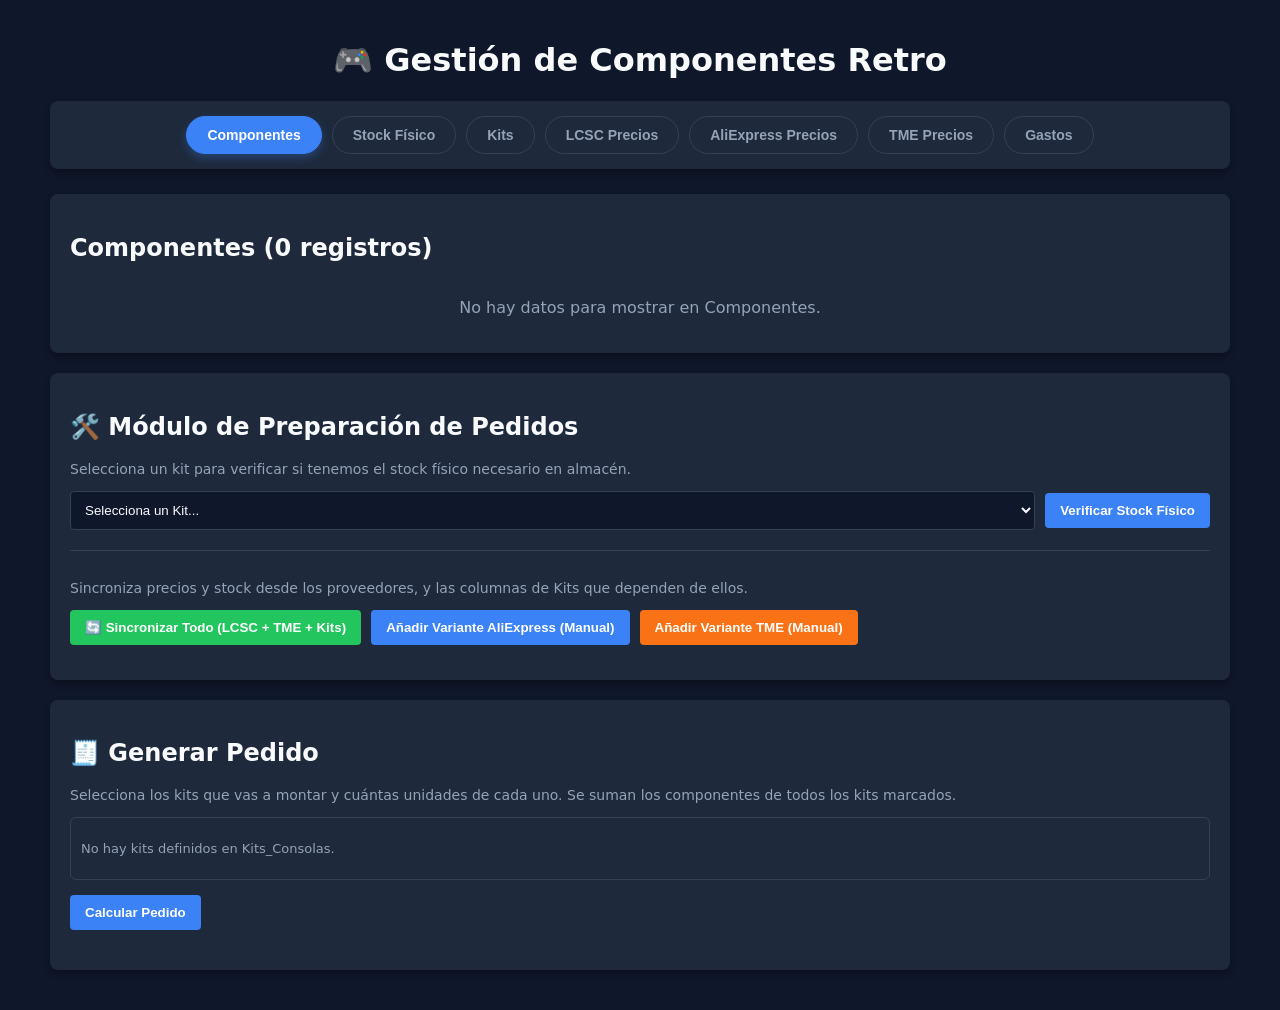
==== index.html @ a826a81a "Add files via upload" ====
<!DOCTYPE html>
<html lang="es">
<head>
    <meta charset="UTF-8">
    <meta name="viewport" content="width=device-width, initial-scale=1.0">
    <title>Retro Components Dashboard</title>
    
    <!-- Cargamos los estilos por separado -->
    <link rel="stylesheet" href="css/variables.css">
    <link rel="stylesheet" href="css/componentes.css">
</head>
<body>
    <div class="container">
        <h1>🎮 Gestión de Componentes Retro</h1>
        
        <!-- MENÚ DE PESTAÑAS -->
        <div class="tabs">
            <button class="tab-btn active" data-sheet="Componentes">Componentes</button>
            <button class="tab-btn" data-sheet="Stock_Almacen">Stock Físico</button>
            <button class="tab-btn" data-sheet="Kits_Consolas">Kits</button>
            <button class="tab-btn" data-sheet="Variantes_LCSC">LCSC Precios</button>
            <button class="tab-btn" data-sheet="Variantes_AliExpress">AliExpress Precios</button>
            <button class="tab-btn" data-sheet="Variantes_TME">TME Precios</button>
            <button class="tab-btn" data-sheet="Gastos_Extra">Gastos</button>
        </div>

        <!-- TARJETA PRINCIPAL -->
        <div class="card">
            <h2 id="titulo-vista">Cargando datos...</h2>
            <div id="contenedor-tabla" style="overflow-x: auto;">
                <p>Conectando con Google Sheets...</p>
            </div>
        </div>

        <!-- TARJETA SECUNDARIA -->
        <div class="card" style="margin-top: 20px;">
            <h2>🛠️ Módulo de Preparación de Pedidos</h2>
            <p style="color: var(--text-secondary); font-size: 14px;">Selecciona un kit para verificar si tenemos el stock físico necesario en almacén.</p>
            
            <div style="display: flex; gap: 10px; align-items: center; margin-bottom: 15px;">
                <select id="select-kit" style="padding: 10px; border-radius: 4px; background: var(--bg-color); color: var(--text-main); border: 1px solid var(--border-color); flex-grow: 1;">
                    <option value="">Cargando kits...</option>
                </select>
                <button id="btn-verificar-stock" class="btn">Verificar Stock Físico</button>
            </div>

            <div style="margin-top: 20px; border-top: 1px solid var(--border-color); padding-top: 15px;">
                <!-- MODIFICADO: los 6 botones sueltos de sincronización se han reducido a uno solo
                     ("Sincronizar Todo"), que en Apps Script encadena LCSC + TME + las 3 columnas
                     de Kits_Consolas. Se dejan aparte los dos asistentes manuales (AliExpress no se
                     puede automatizar, y TME manual sirve de respaldo si el automático falla). -->
                <p style="color: var(--text-secondary); font-size: 14px;">Sincroniza precios y stock desde los proveedores, y las columnas de Kits que dependen de ellos.</p>
                <div style="display: flex; gap: 10px; flex-wrap: wrap;">
                    <button id="btn-sync-todo" class="btn" style="background: var(--success);">🔄 Sincronizar Todo (LCSC + TME + Kits)</button>
                    <button id="btn-sync-aliexpress" class="btn" style="background: var(--primary);">Añadir Variante AliExpress (Manual)</button>
                    <button id="btn-sync-tme" class="btn" style="background: var(--tme-color);">Añadir Variante TME (Manual)</button>
                </div>
            </div>
            
            <div id="msg-pedidos" style="font-size: 14px; line-height: 1.5; margin-top: 15px;"></div>
        </div>

        <!-- NUEVO: TARJETA GENERADOR DE PEDIDO -->
        <div class="card" style="margin-top: 20px;">
            <h2>🧾 Generar Pedido</h2>
            <p style="color: var(--text-secondary); font-size: 14px;">Selecciona los kits que vas a montar y cuántas unidades de cada uno. Se suman los componentes de todos los kits marcados.</p>

            <div id="pedido-lista-kits" style="display:flex; flex-direction:column; gap:8px; margin-bottom:15px; max-height:280px; overflow-y:auto; border:1px solid var(--border-color); border-radius:6px; padding:10px;">
                <p style="color:var(--text-secondary); font-size:13px;">Cargando kits...</p>
            </div>

            <button id="btn-calcular-pedido" class="btn" style="background: var(--primary);">Calcular Pedido</button>

            <div id="pedido-resultado" style="margin-top:20px;"></div>
        </div>
    </div>

    <!-- MODAL ALIEXPRESS -->
    <div id="modal-aliexpress" class="modal-overlay" style="display: none;">
        <div class="modal-content">
            <h3>Añadir Variante AliExpress</h3>
            <div style="margin-bottom: 15px;">
                <label for="ali-id-componente" style="display:block; font-size:12px; margin-bottom:5px; color:var(--text-secondary);">ID Componente:</label>
                <select id="ali-id-componente" style="width: 100%; padding: 8px; background: var(--bg-color); color: var(--text-main); border: 1px solid var(--border-color); border-radius: 4px; box-sizing: border-box;"></select>
            </div>
            <div style="display: flex; gap: 10px; margin-bottom: 15px;">
                <div style="flex: 1;">
                    <label for="ali-uds-pack" style="display:block; font-size:12px; margin-bottom:5px; color:var(--text-secondary);">Uds por Pack:</label>
                    <input type="number" id="ali-uds-pack" value="1" min="1" style="width: 100%; padding: 8px; background: var(--bg-color); color: var(--text-main); border: 1px solid var(--border-color); border-radius: 4px; box-sizing: border-box;">
                </div>
                <div style="flex: 1;">
                    <label for="ali-precio-pack" style="display:block; font-size:12px; margin-bottom:5px; color:var(--text-secondary);">Precio Pack (€):</label>
                    <input type="number" id="ali-precio-pack" step="0.01" style="width: 100%; padding: 8px; background: var(--bg-color); color: var(--text-main); border: 1px solid var(--border-color); border-radius: 4px; box-sizing: border-box;">
                </div>
            </div>
            <div style="margin-bottom: 15px;">
                <label for="ali-stock-packs" style="display:block; font-size:12px; margin-bottom:5px; color:var(--text-secondary);">Stock Disponible:</label>
                <input type="number" id="ali-stock-packs" value="100" style="width: 100%; padding: 8px; background: var(--bg-color); color: var(--text-main); border: 1px solid var(--border-color); border-radius: 4px; box-sizing: border-box;">
            </div>
            <div class="modal-actions">
                <button id="btn-cancel-aliexpress" class="btn" style="background: var(--danger);">Cancelar</button>
                <button id="btn-submit-aliexpress" class="btn" style="background: var(--success);">Guardar Variante</button>
            </div>
        </div>
    </div>

    <!-- MODAL TME -->
    <div id="modal-tme" class="modal-overlay" style="display: none;">
        <div class="modal-content">
            <h3>Añadir Variante TME</h3>
            <div style="margin-bottom: 15px;">
                <label for="tme-id-componente" style="display:block; font-size:12px; margin-bottom:5px; color:var(--text-secondary);">ID Componente:</label>
                <select id="tme-id-componente" style="width: 100%; padding: 8px; background: var(--bg-color); color: var(--text-main); border: 1px solid var(--border-color); border-radius: 4px; box-sizing: border-box;"></select>
            </div>
            <div style="display: flex; gap: 10px; margin-bottom: 15px;">
                <div style="flex: 1;">
                    <label for="tme-uds-pack" style="display:block; font-size:12px; margin-bottom:5px; color:var(--text-secondary);">Uds por Pack:</label>
                    <input type="number" id="tme-uds-pack" value="1" min="1" style="width: 100%; padding: 8px; background: var(--bg-color); color: var(--text-main); border: 1px solid var(--border-color); border-radius: 4px; box-sizing: border-box;">
                </div>
                <div style="flex: 1;">
                    <label for="tme-precio-pack" style="display:block; font-size:12px; margin-bottom:5px; color:var(--text-secondary);">Precio Pack (€):</label>
                    <input type="number" id="tme-precio-pack" step="0.01" style="width: 100%; padding: 8px; background: var(--bg-color); color: var(--text-main); border: 1px solid var(--border-color); border-radius: 4px; box-sizing: border-box;">
                </div>
            </div>
            <div style="margin-bottom: 15px;">
                <label for="tme-stock-packs" style="display:block; font-size:12px; margin-bottom:5px; color:var(--text-secondary);">Stock Disponible:</label>
                <input type="number" id="tme-stock-packs" value="100" style="width: 100%; padding: 8px; background: var(--bg-color); color: var(--text-main); border: 1px solid var(--border-color); border-radius: 4px; box-sizing: border-box;">
            </div>
            <div class="modal-actions">
                <button id="btn-cancel-tme" class="btn" style="background: var(--danger);">Cancelar</button>
                <button id="btn-submit-tme" class="btn" style="background: var(--tme-color);">Guardar Variante</button>
            </div>
        </div>
    </div>

    <!-- NUEVO: MODAL AÑADIR STOCK FÍSICO (pestaña Stock Físico) -->
    <div id="modal-stock" class="modal-overlay" style="display: none;">
        <div class="modal-content">
            <h3>➕ Añadir Stock Físico</h3>
            <div style="margin-bottom: 15px;">
                <label for="stock-id-componente" style="display:block; font-size:12px; margin-bottom:5px; color:var(--text-secondary);">Componente:</label>
                <select id="stock-id-componente" style="width: 100%; padding: 8px; background: var(--bg-color); color: var(--text-main); border: 1px solid var(--border-color); border-radius: 4px; box-sizing: border-box;"></select>
            </div>
            <div style="margin-bottom: 5px;">
                <label for="stock-cantidad" style="display:block; font-size:12px; margin-bottom:5px; color:var(--text-secondary);">Unidades a añadir:</label>
                <input type="number" id="stock-cantidad" value="1" min="1" style="width: 100%; padding: 8px; background: var(--bg-color); color: var(--text-main); border: 1px solid var(--border-color); border-radius: 4px; box-sizing: border-box;">
            </div>
            <p style="font-size:12px; color:var(--text-secondary); margin-top:5px;">Se SUMA a lo que ya tengas en stock de ese componente (si todavía no tiene ninguna fila en Stock_Almacen, se crea una nueva).</p>
            <div class="modal-actions">
                <button id="btn-cancel-stock" class="btn" style="background: var(--danger);">Cancelar</button>
                <button id="btn-submit-stock" class="btn" style="background: var(--success);">Guardar</button>
            </div>
        </div>
    </div>

    <!-- NUEVO (2026-09-09): MODAL AÑADIR STOCK EN CAMINO (pestaña Stock Físico) -->
    <div id="modal-stock-camino" class="modal-overlay" style="display: none;">
        <div class="modal-content">
            <h3>🚚 Añadir Stock en Camino</h3>
            <div style="margin-bottom: 15px;">
                <label for="stock-camino-id-componente" style="display:block; font-size:12px; margin-bottom:5px; color:var(--text-secondary);">Componente:</label>
                <select id="stock-camino-id-componente" style="width: 100%; padding: 8px; background: var(--bg-color); color: var(--text-main); border: 1px solid var(--border-color); border-radius: 4px; box-sizing: border-box;"></select>
            </div>
            <div style="margin-bottom: 5px;">
                <label for="stock-camino-cantidad" style="display:block; font-size:12px; margin-bottom:5px; color:var(--text-secondary);">Unidades pedidas (todavía sin llegar):</label>
                <input type="number" id="stock-camino-cantidad" value="1" min="1" style="width: 100%; padding: 8px; background: var(--bg-color); color: var(--text-main); border: 1px solid var(--border-color); border-radius: 4px; box-sizing: border-box;">
            </div>
            <p style="font-size:12px; color:var(--text-secondary); margin-top:5px;">Se SUMA a lo que ya hubiera en camino de ese componente. No cuenta como stock físico en almacén hasta que pulses "✅ Recibir" en su fila (pero sí se tiene en cuenta para calcular kits/packs preparables y verificar stock).</p>
            <div class="modal-actions">
                <button id="btn-cancel-stock-camino" class="btn" style="background: var(--danger);">Cancelar</button>
                <button id="btn-submit-stock-camino" class="btn" style="background: var(--primary);">Guardar</button>
            </div>
        </div>
    </div>

    <!-- NUEVO (2026-09-09): MODAL RECIBIR STOCK EN CAMINO -- traspaso PARCIAL editable a
         Uds_Disponibles (por si llega solo parte de un pedido) -->
    <div id="modal-recibir" class="modal-overlay" style="display: none;">
        <div class="modal-content">
            <h3>✅ Recibir Stock</h3>
            <p id="recibir-info" style="font-size:13px; color:var(--text-secondary); margin-top:0;"></p>
            <div style="margin-bottom: 5px;">
                <label for="recibir-cantidad" style="display:block; font-size:12px; margin-bottom:5px; color:var(--text-secondary);">Unidades que han llegado realmente:</label>
                <input type="number" id="recibir-cantidad" min="1" step="1" style="width: 100%; padding: 8px; background: var(--bg-color); color: var(--text-main); border: 1px solid var(--border-color); border-radius: 4px; box-sizing: border-box;">
            </div>
            <p style="font-size:12px; color:var(--text-secondary); margin-top:5px;">Por defecto se recibe todo lo que había en camino -- cámbialo si solo ha llegado una parte del pedido (el resto se queda "en camino" para recibirlo más adelante).</p>
            <div class="modal-actions">
                <button id="btn-cancel-recibir" class="btn" style="background: var(--danger);">Cancelar</button>
                <button id="btn-submit-recibir" class="btn" style="background: var(--success);">Confirmar Recepción</button>
            </div>
        </div>
    </div>

    <!-- NUEVO (2026-09-10): MODAL NUEVO PEDIDO (pestaña Stock Físico) -- registra un pedido
         completo (proveedor + gastos de envío/aduana + líneas de artículos) para calcular el
         precio real por unidad ya repartido el gasto extra, y sumarlo como stock físico con su
         coste medio ponderado (ver guardarPedidoCompleto en Codigo.gs) -->
    <div id="modal-pedido" class="modal-overlay" style="display: none;">
        <div class="modal-content" style="max-width: 620px;">
            <h3>📦 Nuevo Pedido</h3>
            <div style="display: flex; gap: 10px; margin-bottom: 15px;">
                <div style="flex: 1;">
                    <label for="pedido-proveedor" style="display:block; font-size:12px; margin-bottom:5px; color:var(--text-secondary);">Proveedor:</label>
                    <select id="pedido-proveedor" style="width: 100%; padding: 8px; background: var(--bg-color); color: var(--text-main); border: 1px solid var(--border-color); border-radius: 4px; box-sizing: border-box;">
                        <option value="LCSC">LCSC</option>
                        <option value="ALIEXPRESS">AliExpress</option>
                        <option value="TME">TME</option>
                        <option value="OTRO">Otro...</option>
                    </select>
                </div>
                <div style="flex: 1;">
                    <label for="pedido-proveedor-otro" style="display:block; font-size:12px; margin-bottom:5px; color:var(--text-secondary);">Nombre proveedor:</label>
                    <input type="text" id="pedido-proveedor-otro" placeholder="p.ej. Amazon" style="width: 100%; padding: 8px; background: var(--bg-color); color: var(--text-main); border: 1px solid var(--border-color); border-radius: 4px; box-sizing: border-box; display:none;">
                </div>
            </div>
            <div style="display: flex; gap: 10px; margin-bottom: 15px;">
                <div style="flex: 1;">
                    <label for="pedido-fecha" style="display:block; font-size:12px; margin-bottom:5px; color:var(--text-secondary);">Fecha:</label>
                    <input type="date" id="pedido-fecha" style="width: 100%; padding: 8px; background: var(--bg-color); color: var(--text-main); border: 1px solid var(--border-color); border-radius: 4px; box-sizing: border-box;">
                </div>
                <div style="flex: 1;">
                    <label for="pedido-gastos-envio" style="display:block; font-size:12px; margin-bottom:5px; color:var(--text-secondary);">Gastos de envío (€):</label>
                    <input type="number" id="pedido-gastos-envio" step="0.01" min="0" value="0" style="width: 100%; padding: 8px; background: var(--bg-color); color: var(--text-main); border: 1px solid var(--border-color); border-radius: 4px; box-sizing: border-box;">
                </div>
            </div>
            <!-- NUEVO (2026-09-10): gastos de manipulación/preparación (a petición del usuario) --
                 se suman siempre junto al gasto de envío, repartidos igual entre las líneas -- y
                 un descuento en € que RESTA del gasto extra a repartir (por si el proveedor aplica
                 algún descuento sobre el pedido). -->
            <div style="display: flex; gap: 10px; margin-bottom: 15px;">
                <div style="flex: 1;">
                    <label for="pedido-gastos-manipulacion" style="display:block; font-size:12px; margin-bottom:5px; color:var(--text-secondary);">Gastos de manipulación (€):</label>
                    <input type="number" id="pedido-gastos-manipulacion" step="0.01" min="0" value="0" style="width: 100%; padding: 8px; background: var(--bg-color); color: var(--text-main); border: 1px solid var(--border-color); border-radius: 4px; box-sizing: border-box;">
                </div>
                <div style="flex: 1;">
                    <label for="pedido-descuento" style="display:block; font-size:12px; margin-bottom:5px; color:var(--text-secondary);">Descuento (€):</label>
                    <input type="number" id="pedido-descuento" step="0.01" min="0" value="0" style="width: 100%; padding: 8px; background: var(--bg-color); color: var(--text-main); border: 1px solid var(--border-color); border-radius: 4px; box-sizing: border-box;">
                </div>
            </div>
            <div style="margin-bottom: 15px;">
                <label style="display:flex; align-items:center; gap:8px; font-size:13px; color:var(--text-secondary); cursor:pointer;">
                    <input type="checkbox" id="pedido-aplica-aduana"> Aplicar gasto de aduanas a este pedido
                </label>
                <div id="pedido-aduana-wrap" style="display:none; margin-top:8px;">
                    <label for="pedido-gastos-aduana" style="display:block; font-size:12px; margin-bottom:5px; color:var(--text-secondary);">Gastos de aduana (€):</label>
                    <input type="number" id="pedido-gastos-aduana" step="0.01" min="0" value="0" style="width: 100%; padding: 8px; background: var(--bg-color); color: var(--text-main); border: 1px solid var(--border-color); border-radius: 4px; box-sizing: border-box;">
                </div>
            </div>

            <div style="border-top: 1px solid var(--border-color); padding-top: 12px; margin-bottom: 10px;">
                <div style="display:flex; justify-content:space-between; align-items:center; margin-bottom:8px;">
                    <strong style="font-size:13px;">Artículos del pedido</strong>
                    <button type="button" id="btn-add-linea-pedido" class="btn-small" style="background: var(--primary);">+ Añadir línea</button>
                </div>
                <div id="pedido-lineas-container" style="display:flex; flex-direction:column; gap:8px; max-height:220px; overflow-y:auto;"></div>
            </div>

            <p style="font-size:12px; color:var(--text-secondary); margin-top:5px;">El precio unitario que pongas por artículo es el que factura el proveedor (sin envío/manipulación/aduana). El gasto extra del pedido se reparte proporcionalmente al valor de cada línea. Como el pedido todavía no ha llegado, la cantidad se suma a "Stock en Camino" (no a stock disponible) con su precio real ya calculado -- ese precio se mezclará en el coste medio real solo cuando confirmes la llegada con "✅ Recibir" en su fila.</p>

            <div id="msg-pedido-modal" style="font-size:13px; margin-top:10px;"></div>

            <div class="modal-actions">
                <button id="btn-cancel-pedido" class="btn" style="background: var(--danger);">Cancelar</button>
                <button id="btn-submit-pedido" class="btn" style="background: var(--success);">Guardar Pedido</button>
            </div>
        </div>
    </div>

    <script type="module" src="js/app.js"></script>
</body>
</html>
---- css/variables.css ----
:root {
    --bg-color: #0f172a;
    --card-bg: #1e293b;
    --text-main: #f8fafc;
    --text-secondary: #94a3b8;
    --primary: #3b82f6;
    --danger: #ef4444;
    --success: #22c55e;
    --tme-color: #f97316;
    --border-color: #334155;
    --radius: 8px;
}
---- css/componentes.css ----
body {
    font-family: system-ui, -apple-system, sans-serif;
    background-color: var(--bg-color);
    color: var(--text-main);
    margin: 0;
    padding: 20px;
}

/* Ocupa todo el ancho de la pantalla con un pequeño margen interior */
.container { 
    max-width: 100%; 
    margin: 0 auto; 
    padding: 0 30px;
}

h1 { text-align: center; }

.card {
    background: var(--card-bg);
    padding: 20px;
    border-radius: var(--radius);
    box-shadow: 0 4px 6px rgba(0,0,0,0.3);
    margin-bottom: 20px;
}

table { 
    width: 100%; 
    border-collapse: collapse; 
    font-size: 14px; 
}

th, td { 
    padding: 12px; 
    text-align: left; 
    border-bottom: 1px solid var(--border-color); 
}

th { 
    background-color: var(--border-color); 
    color: var(--text-secondary); 
}

/* Evita que las URLs largas deformen las celdas, mostrando puntos suspensivos */
td { 
    max-width: 350px; 
    overflow: hidden; 
    text-overflow: ellipsis; 
    white-space: nowrap; 
}

.btn {
    background: var(--primary);
    color: white;
    border: none;
    padding: 10px 15px;
    border-radius: 4px;
    cursor: pointer;
    font-weight: bold;
}
.btn:hover { opacity: 0.8; }

/* =========================================
   ALERTAS DE STOCK
   ========================================= */
.row-warning { background-color: rgba(234, 179, 8, 0.15); }
/* MODIFICADO: Color de letra rojo intenso para artículos sin stock */
.row-danger { background-color: rgba(239, 68, 68, 0.2); color: #ef4444; }
/* NUEVO: fila "hermana" de una pareja Sustituciones cuya necesidad ya queda cubierta por la
   opción marcada en la otra fila del par -- no es un error, se pinta neutra/verdosa. */
.row-cubierta-pareja { background-color: rgba(34, 197, 94, 0.12); opacity: 0.75; }
/* NUEVO: fila cuya "Cantidad a pedir" es 0 porque el stock ya disponible cubre toda la necesidad
   -- tampoco es un error, mismo tono neutro/verdoso que row-cubierta-pareja. */
.row-cubierta-stock { background-color: rgba(34, 197, 94, 0.12); opacity: 0.75; }
/* NUEVO: borde punteado izquierdo para resaltar visualmente que dos filas consecutivas son
   una pareja de componente + sustituto (hoja Sustituciones). */
.fila-con-pareja td:first-child { border-left: 3px dotted var(--primary); }

/* =========================================
   DISEÑO ACORDEÓN PARA FAMILIAS Y KITS
   ========================================= */

.family-group {
    margin-bottom: 30px;
    padding-left: 10px;
    border-left: 4px solid var(--primary);
}

.family-header {
    margin-top: 0;
    color: var(--primary);
    border-bottom: 1px solid var(--border-color);
    padding-bottom: 5px;
    font-size: 1.4rem;
}

.kit-card {
    margin-top: 10px;
    margin-bottom: 5px;
}

/* El botón que se pulsa para desplegar */
.kit-toggle {
    display: flex;
    justify-content: space-between;
    align-items: center;
    background: rgba(255, 255, 255, 0.05);
    padding: 12px 15px;
    border-radius: var(--radius);
    cursor: pointer;
    transition: background 0.2s;
    font-size: 1.1rem;
    color: var(--text-main);
    user-select: none; 
    gap: 15px; /* Espacio entre el texto y la flecha */
}

.kit-toggle:hover {
    background: rgba(255, 255, 255, 0.1);
}

/* NUEVO: popup de desglose de precio al pasar el ratón por el NOMBRE del kit (no por toda la
   fila) -- CSS puro (:hover), sin JS, para no complicar el listener de click que ya abre/cierra
   el acordeón del kit. */
.kit-nombre-tooltip {
    position: relative;
    cursor: help;
    border-bottom: 1px dotted var(--text-secondary);
}

.kit-tooltip-popup {
    display: none;
    position: absolute;
    top: 100%;
    left: 0;
    margin-top: 8px;
    z-index: 50;
    background: var(--card-bg);
    border: 1px solid var(--border-color);
    border-radius: var(--radius);
    padding: 10px 12px;
    font-size: 12px;
    font-weight: normal;
    min-width: 260px;
    max-width: 440px;
    white-space: normal;
    box-shadow: 0 6px 16px rgba(0,0,0,0.4);
    cursor: default;
}

.kit-nombre-tooltip:hover .kit-tooltip-popup {
    display: block;
}

.kit-tooltip-popup table {
    font-size: 12px;
}

.kit-tooltip-popup td {
    max-width: none;
    overflow: visible;
    text-overflow: initial;
    border-bottom: none;
    padding: 2px 6px;
}

/* Solo la primera columna (nombre del componente) puede partirse en varias líneas si hace falta
   -- las columnas de cantidad/precio son cortas y quedan mejor siempre en una sola línea. */
.kit-tooltip-popup td:first-child {
    white-space: normal;
}

.kit-tooltip-popup td:not(:first-child) {
    white-space: nowrap;
}

/* NUEVO: Contenedor para alinear el componente y sus kits */
.kit-info-wrapper {
    display: grid;
    /* MODIFICADO: Usamos una variable CSS para fijar el ancho de la primera columna dinámicamente */
    grid-template-columns: var(--comp-col-width, max-content) 1fr; 
    align-items: baseline;
    column-gap: 20px; /* Separación entre la columna del componente y la de kits */
    row-gap: 5px;
    flex: 1; /* Ocupa todo el espacio disponible antes de la flecha */
    min-width: 0; /* Previene que el grid se desborde */
}

/* NUEVO: Clase para el nombre del componente, evita que se rompa */
.comp-name {
    white-space: nowrap;
    overflow: hidden;
    text-overflow: ellipsis;
}

/* NUEVO: Estilo para el texto de los kits */
.kits-used {
    color: var(--text-secondary);
    font-size: 0.85rem;
    word-break: break-word; /* Si hay muchos kits, el texto salta a la siguiente línea dentro de su columna */
}

/* La flechita que indica estado */
.arrow {
    font-size: 0.8rem;
    transition: transform 0.3s ease; 
    margin-left: auto; /* Empuja la flecha a la derecha */
}

/* Cuando está desplegado, la flecha gira 90 grados */
.kit-toggle.active .arrow {
    transform: rotate(90deg);
}

/* Contenedor de la tabla (lo que se oculta/muestra) */
.kit-table-container {
    overflow-x: auto; /* Por si acaso una tabla es muy ancha, permite scroll horizontal solo en la tabla */
    transition: max-height 0.3s ease-out;
    padding-top: 10px;
}

/* Clase mágica que oculta la tabla por defecto */
.kit-table-container.hidden {
    display: none;
}

/* =========================================
   SELECTOR DE COLUMNAS (TOGGLES)
   ========================================= */
.col-toggle-container {
    display: flex;
    flex-wrap: wrap;
    gap: 8px;
    margin-bottom: 20px;
    padding: 12px;
    background: rgba(255, 255, 255, 0.03);
    border-radius: var(--radius);
    border: 1px solid var(--border-color);
}

.col-toggle-item {
    display: flex;
    align-items: center;
    gap: 6px;
    font-size: 12px;
    cursor: pointer;
    user-select: none;
    background: var(--card-bg);
    padding: 6px 12px;
    border-radius: 4px;
    border: 1px solid var(--border-color);
    transition: background 0.2s, border-color 0.2s;
    color: var(--text-secondary);
}

.col-toggle-item:hover {
    background: rgba(255, 255, 255, 0.1);
    border-color: var(--primary);
    color: var(--text-main);
}

.col-toggle-item input {
    cursor: pointer;
    accent-color: var(--primary);
}

/* =========================================
   MODAL PARA ALIEXPRESS
   ========================================= */
.modal-overlay {
    position: fixed;
    top: 0;
    left: 0;
    width: 100%;
    height: 100%;
    background: rgba(0,0,0, 0.7);
    display: flex;
    justify-content: center;
    align-items: center;
    z-index: 1000;
    padding: 20px;
    box-sizing: border-box;
}

.modal-content {
    background: var(--card-bg);
    padding: 25px;
    border-radius: var(--radius);
    box-shadow: 0 8px 16px rgba(0,0,0,0.5);
    width: 100%;
    max-width: 600px;
    border: 1px solid var(--border-color);
    box-sizing: border-box;
}

.modal-content h3 {
    margin-top: 0;
    color: var(--primary);
}

.modal-textarea {
    width: 100%;
    background: var(--bg-color);
    color: var(--text-main);
    border: 1px solid var(--border-color);
    border-radius: 4px;
    padding: 12px;
    font-family: monospace;
    font-size: 13px;
    box-sizing: border-box;
    resize: vertical;
    min-height: 150px;
}

.modal-actions {
    display: flex;
    justify-content: flex-end;
    gap: 10px;
    margin-top: 20px;
}

/* =========================================
   NUEVO (2026-09-09): STOCK EN CAMINO / PACKS PREPARABLES (pestaña Stock Físico)
   ========================================= */
/* Botón pequeño de acción dentro de una celda de tabla (p.ej. "✅ Recibir") -- mismo look que
   .btn pero más compacto para no deformar la fila. */
.btn-small {
    background: var(--primary);
    color: white;
    border: none;
    padding: 4px 10px;
    border-radius: 4px;
    cursor: pointer;
    font-weight: bold;
    font-size: 12px;
    white-space: nowrap;
}
.btn-small:hover { opacity: 0.8; }

/* Sección "📦 Packs que podemos preparar" -- tabla aparte tras el stock físico. */
.packs-section {
    margin-top: 25px;
    padding-top: 20px;
    border-top: 1px solid var(--border-color);
}
.packs-section h3 {
    margin-top: 0;
    margin-bottom: 6px;
}
.packs-input-reserva {
    width: 70px;
    padding: 4px 6px;
    background: var(--bg-color);
    color: var(--text-main);
    border: 1px solid var(--border-color);
    border-radius: 4px;
}
/* Fila cuyo componente limitante ya está agotado (0 preparables ahora mismo, con lo que hay
   reservado por otros kits) -- mismo tono de alerta que el resto de la web. */
.row-packs-agotado { background-color: rgba(239, 68, 68, 0.2); color: #ef4444; }

/* =========================================
   MENÚ DE PESTAÑAS PRINCIPAL
   ========================================= */
.tabs {
    display: flex;
    justify-content: center;
    flex-wrap: wrap;
    gap: 10px;
    margin-bottom: 25px;
    padding: 15px;
    background: var(--card-bg);
    border-radius: var(--radius);
    box-shadow: 0 4px 6px rgba(0,0,0,0.3);
}

.tab-btn {
    background: transparent;
    color: var(--text-secondary);
    border: 1px solid var(--border-color);
    padding: 10px 20px;
    border-radius: 20px; /* Esquinas redondeadas */
    cursor: pointer;
    font-weight: bold;
    font-size: 14px;
    transition: all 0.3s ease; /* Transición suave para el hover y active */
}

.tab-btn:hover {
    background: rgba(59, 130, 246, 0.1); /* Un toque del color primario */
    border-color: var(--primary);
    color: var(--text-main);
    transform: translateY(-2px); /* Efecto de elevación sutil */
}

.tab-btn.active {
    background: var(--primary);
    color: white;
    border-color: var(--primary);
    box-shadow: 0 4px 10px rgba(59, 130, 246, 0.3);
}
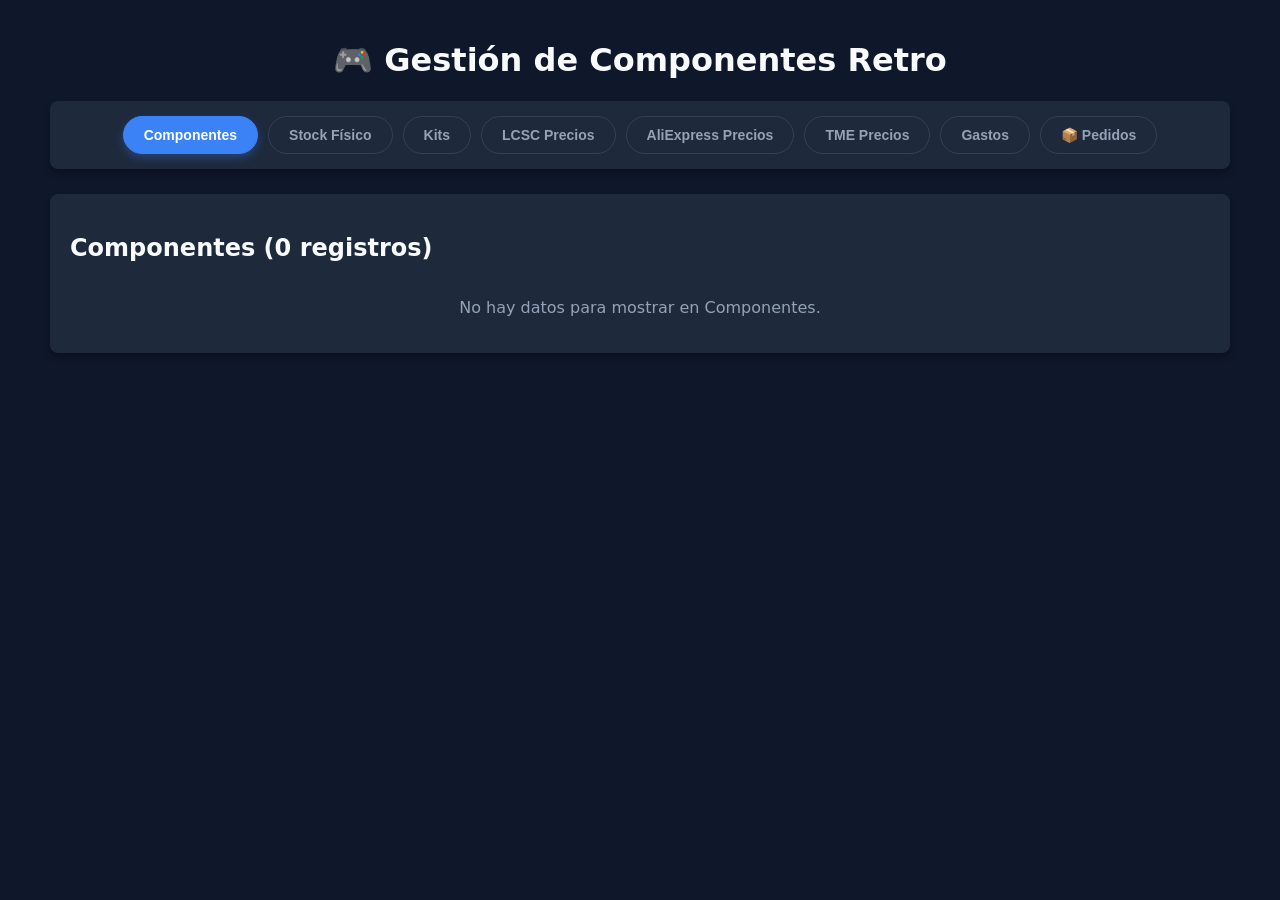
==== commit 7d489c30: "Add files via upload" ====
--- a/index.html
+++ b/index.html
@@ -22,56 +22,68 @@
             <button class="tab-btn" data-sheet="Variantes_AliExpress">AliExpress Precios</button>
             <button class="tab-btn" data-sheet="Variantes_TME">TME Precios</button>
             <button class="tab-btn" data-sheet="Gastos_Extra">Gastos</button>
-        </div>
-
-        <!-- TARJETA PRINCIPAL -->
-        <div class="card">
-            <h2 id="titulo-vista">Cargando datos...</h2>
-            <div id="contenedor-tabla" style="overflow-x: auto;">
-                <p>Conectando con Google Sheets...</p>
-            </div>
-        </div>
-
-        <!-- TARJETA SECUNDARIA -->
-        <div class="card" style="margin-top: 20px;">
-            <h2>🛠️ Módulo de Preparación de Pedidos</h2>
-            <p style="color: var(--text-secondary); font-size: 14px;">Selecciona un kit para verificar si tenemos el stock físico necesario en almacén.</p>
-            
-            <div style="display: flex; gap: 10px; align-items: center; margin-bottom: 15px;">
-                <select id="select-kit" style="padding: 10px; border-radius: 4px; background: var(--bg-color); color: var(--text-main); border: 1px solid var(--border-color); flex-grow: 1;">
-                    <option value="">Cargando kits...</option>
-                </select>
-                <button id="btn-verificar-stock" class="btn">Verificar Stock Físico</button>
-            </div>
-
-            <div style="margin-top: 20px; border-top: 1px solid var(--border-color); padding-top: 15px;">
-                <!-- MODIFICADO: los 6 botones sueltos de sincronización se han reducido a uno solo
-                     ("Sincronizar Todo"), que en Apps Script encadena LCSC + TME + las 3 columnas
-                     de Kits_Consolas. Se dejan aparte los dos asistentes manuales (AliExpress no se
-                     puede automatizar, y TME manual sirve de respaldo si el automático falla). -->
-                <p style="color: var(--text-secondary); font-size: 14px;">Sincroniza precios y stock desde los proveedores, y las columnas de Kits que dependen de ellos.</p>
-                <div style="display: flex; gap: 10px; flex-wrap: wrap;">
-                    <button id="btn-sync-todo" class="btn" style="background: var(--success);">🔄 Sincronizar Todo (LCSC + TME + Kits)</button>
-                    <button id="btn-sync-aliexpress" class="btn" style="background: var(--primary);">Añadir Variante AliExpress (Manual)</button>
-                    <button id="btn-sync-tme" class="btn" style="background: var(--tme-color);">Añadir Variante TME (Manual)</button>
-                </div>
-            </div>
-            
-            <div id="msg-pedidos" style="font-size: 14px; line-height: 1.5; margin-top: 15px;"></div>
-        </div>
-
-        <!-- NUEVO: TARJETA GENERADOR DE PEDIDO -->
-        <div class="card" style="margin-top: 20px;">
-            <h2>🧾 Generar Pedido</h2>
-            <p style="color: var(--text-secondary); font-size: 14px;">Selecciona los kits que vas a montar y cuántas unidades de cada uno. Se suman los componentes de todos los kits marcados.</p>
-
-            <div id="pedido-lista-kits" style="display:flex; flex-direction:column; gap:8px; margin-bottom:15px; max-height:280px; overflow-y:auto; border:1px solid var(--border-color); border-radius:6px; padding:10px;">
-                <p style="color:var(--text-secondary); font-size:13px;">Cargando kits...</p>
-            </div>
-
-            <button id="btn-calcular-pedido" class="btn" style="background: var(--primary);">Calcular Pedido</button>
-
-            <div id="pedido-resultado" style="margin-top:20px;"></div>
+            <!-- NUEVO: pestaña "Pedidos" -- no corresponde a ninguna hoja de Google Sheets (no lleva
+                 data-sheet), solo alterna qué bloque se ve (ver #vista-tabla-wrapper /
+                 #vista-pedidos-wrapper y el listener de pestañas en app.js). Agrupa aquí el módulo
+                 de verificación/sincronización y el generador de pedido, que antes aparecían
+                 siempre debajo de cualquier pestaña. -->
+            <button class="tab-btn" data-tab="pedidos">📦 Pedidos</button>
+        </div>
+
+        <!-- BLOQUE DE TABLA (pestañas normales, ligadas a una hoja) -->
+        <div id="vista-tabla-wrapper">
+            <!-- TARJETA PRINCIPAL -->
+            <div class="card">
+                <h2 id="titulo-vista">Cargando datos...</h2>
+                <div id="contenedor-tabla" style="overflow-x: auto;">
+                    <p>Conectando con Google Sheets...</p>
+                </div>
+            </div>
+        </div>
+
+        <!-- BLOQUE DE PEDIDOS (pestaña "📦 Pedidos") -- oculto por defecto, ver app.js -->
+        <div id="vista-pedidos-wrapper" style="display: none;">
+            <!-- TARJETA SECUNDARIA -->
+            <div class="card">
+                <h2>🛠️ Módulo de Preparación de Pedidos</h2>
+                <p style="color: var(--text-secondary); font-size: 14px;">Selecciona un kit para verificar si tenemos el stock físico necesario en almacén.</p>
+
+                <div style="display: flex; gap: 10px; align-items: center; margin-bottom: 15px;">
+                    <select id="select-kit" style="padding: 10px; border-radius: 4px; background: var(--bg-color); color: var(--text-main); border: 1px solid var(--border-color); flex-grow: 1;">
+                        <option value="">Cargando kits...</option>
+                    </select>
+                    <button id="btn-verificar-stock" class="btn">Verificar Stock Físico</button>
+                </div>
+
+                <div style="margin-top: 20px; border-top: 1px solid var(--border-color); padding-top: 15px;">
+                    <!-- MODIFICADO: los 6 botones sueltos de sincronización se han reducido a uno solo
+                         ("Sincronizar Todo"), que en Apps Script encadena LCSC + TME + las 3 columnas
+                         de Kits_Consolas. Se dejan aparte los dos asistentes manuales (AliExpress no se
+                         puede automatizar, y TME manual sirve de respaldo si el automático falla). -->
+                    <p style="color: var(--text-secondary); font-size: 14px;">Sincroniza precios y stock desde los proveedores, y las columnas de Kits que dependen de ellos.</p>
+                    <div style="display: flex; gap: 10px; flex-wrap: wrap;">
+                        <button id="btn-sync-todo" class="btn" style="background: var(--success);">🔄 Sincronizar Todo (LCSC + TME + Kits)</button>
+                        <button id="btn-sync-aliexpress" class="btn" style="background: var(--primary);">Añadir Variante AliExpress (Manual)</button>
+                        <button id="btn-sync-tme" class="btn" style="background: var(--tme-color);">Añadir Variante TME (Manual)</button>
+                    </div>
+                </div>
+
+                <div id="msg-pedidos" style="font-size: 14px; line-height: 1.5; margin-top: 15px;"></div>
+            </div>
+
+            <!-- NUEVO: TARJETA GENERADOR DE PEDIDO -->
+            <div class="card" style="margin-top: 20px;">
+                <h2>🧾 Generar Pedido</h2>
+                <p style="color: var(--text-secondary); font-size: 14px;">Selecciona los kits que vas a montar y cuántas unidades de cada uno. Se suman los componentes de todos los kits marcados.</p>
+
+                <div id="pedido-lista-kits" style="display:flex; flex-direction:column; gap:8px; margin-bottom:15px; max-height:280px; overflow-y:auto; border:1px solid var(--border-color); border-radius:6px; padding:10px;">
+                    <p style="color:var(--text-secondary); font-size:13px;">Cargando kits...</p>
+                </div>
+
+                <button id="btn-calcular-pedido" class="btn" style="background: var(--primary);">Calcular Pedido</button>
+
+                <div id="pedido-resultado" style="margin-top:20px;"></div>
+            </div>
         </div>
     </div>
 
@@ -173,23 +185,10 @@
         </div>
     </div>
 
-    <!-- NUEVO (2026-09-09): MODAL RECIBIR STOCK EN CAMINO -- traspaso PARCIAL editable a
-         Uds_Disponibles (por si llega solo parte de un pedido) -->
-    <div id="modal-recibir" class="modal-overlay" style="display: none;">
-        <div class="modal-content">
-            <h3>✅ Recibir Stock</h3>
-            <p id="recibir-info" style="font-size:13px; color:var(--text-secondary); margin-top:0;"></p>
-            <div style="margin-bottom: 5px;">
-                <label for="recibir-cantidad" style="display:block; font-size:12px; margin-bottom:5px; color:var(--text-secondary);">Unidades que han llegado realmente:</label>
-                <input type="number" id="recibir-cantidad" min="1" step="1" style="width: 100%; padding: 8px; background: var(--bg-color); color: var(--text-main); border: 1px solid var(--border-color); border-radius: 4px; box-sizing: border-box;">
-            </div>
-            <p style="font-size:12px; color:var(--text-secondary); margin-top:5px;">Por defecto se recibe todo lo que había en camino -- cámbialo si solo ha llegado una parte del pedido (el resto se queda "en camino" para recibirlo más adelante).</p>
-            <div class="modal-actions">
-                <button id="btn-cancel-recibir" class="btn" style="background: var(--danger);">Cancelar</button>
-                <button id="btn-submit-recibir" class="btn" style="background: var(--success);">Confirmar Recepción</button>
-            </div>
-        </div>
-    </div>
+    <!-- MODIFICADO (2026-09-10): el modal "✅ Recibir Stock" (uno por fila, con recarga tras cada
+         uno) se sustituyó por checkboxes + cantidad editable directamente en la tabla de Stock
+         Físico y un único botón "✅ Aplicar Recibidos" -- ver renderStockAlmacen en ui.js y
+         aplicarRecibidosLote en pedidos.js. Ya no hace falta este modal. -->
 
     <!-- NUEVO (2026-09-10): MODAL NUEVO PEDIDO (pestaña Stock Físico) -- registra un pedido
          completo (proveedor + gastos de envío/aduana + líneas de artículos) para calcular el
@@ -205,6 +204,7 @@
                         <option value="LCSC">LCSC</option>
                         <option value="ALIEXPRESS">AliExpress</option>
                         <option value="TME">TME</option>
+                        <option value="MOUSER">Mouser</option>
                         <option value="OTRO">Otro...</option>
                     </select>
                 </div>
@@ -266,6 +266,33 @@
         </div>
     </div>
 
+    <!-- NUEVO (2026-09-10): MODAL APLICAR ADUANAS (pestaña Stock Físico) -- para cuando el gasto
+         de aduana de un pedido ya guardado no se sabía en su momento y se conoce después (avisos
+         de Correos/courier al llegar el paquete). Selecciona un pedido ya existente y aplica (o
+         corrige) su gasto de aduana; Codigo.gs reparte el ajuste entre sus líneas
+         (ver aplicarAduanaAPedido) -->
+    <div id="modal-aduana-pedido" class="modal-overlay" style="display: none;">
+        <div class="modal-content">
+            <h3>🛃 Aplicar Aduanas a un Pedido</h3>
+            <div style="margin-bottom: 15px;">
+                <label for="aduana-id-pedido" style="display:block; font-size:12px; margin-bottom:5px; color:var(--text-secondary);">Pedido:</label>
+                <select id="aduana-id-pedido" style="width: 100%; padding: 8px; background: var(--bg-color); color: var(--text-main); border: 1px solid var(--border-color); border-radius: 4px; box-sizing: border-box;">
+                    <option value="">Cargando pedidos...</option>
+                </select>
+            </div>
+            <div style="margin-bottom: 5px;">
+                <label for="aduana-gastos" style="display:block; font-size:12px; margin-bottom:5px; color:var(--text-secondary);">Gastos de aduana (€):</label>
+                <input type="number" id="aduana-gastos" step="0.01" min="0" value="0" style="width: 100%; padding: 8px; background: var(--bg-color); color: var(--text-main); border: 1px solid var(--border-color); border-radius: 4px; box-sizing: border-box;">
+            </div>
+            <p style="font-size:12px; color:var(--text-secondary); margin-top:5px;">Se recalcula el reparto de ESE pedido con este gasto de aduana (el envío/manipulación/descuento no cambian) y se actualiza el precio real de sus artículos. Si ya has recibido parte de este pedido, el ajuste solo afecta a lo que sigue en camino -- aplícalo antes de "✅ Recibir" siempre que puedas.</p>
+            <div id="msg-aduana-modal" style="font-size:13px; margin-top:10px;"></div>
+            <div class="modal-actions">
+                <button id="btn-cancel-aduana" class="btn" style="background: var(--danger);">Cancelar</button>
+                <button id="btn-submit-aduana" class="btn" style="background: var(--success);">Aplicar</button>
+            </div>
+        </div>
+    </div>
+
     <script type="module" src="js/app.js"></script>
 </body>
 </html>
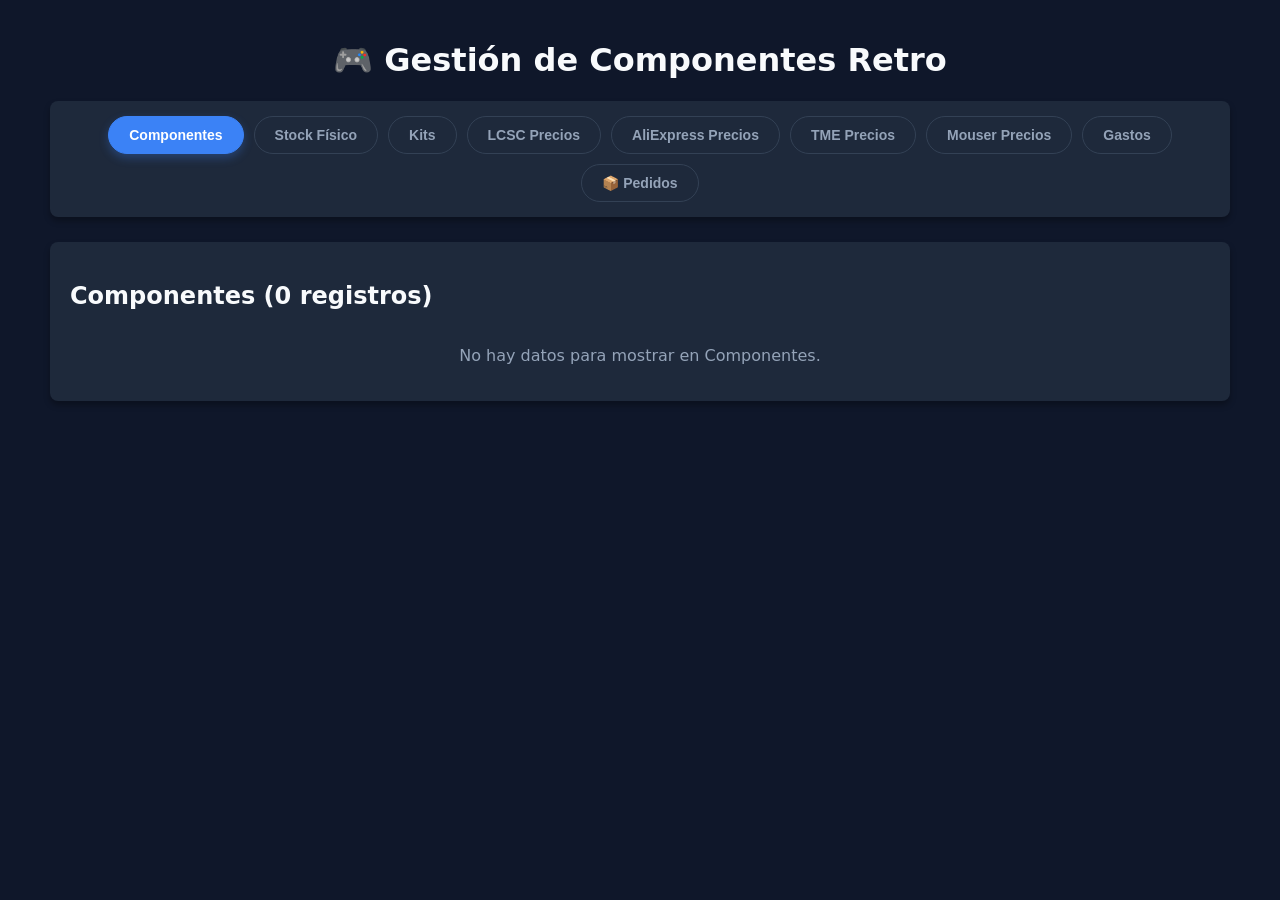
==== commit 296cd60b: "Add files via upload" ====
--- a/index.html
+++ b/index.html
@@ -21,6 +21,7 @@
             <button class="tab-btn" data-sheet="Variantes_LCSC">LCSC Precios</button>
             <button class="tab-btn" data-sheet="Variantes_AliExpress">AliExpress Precios</button>
             <button class="tab-btn" data-sheet="Variantes_TME">TME Precios</button>
+            <button class="tab-btn" data-sheet="Variantes_Mouser">Mouser Precios</button>
             <button class="tab-btn" data-sheet="Gastos_Extra">Gastos</button>
             <!-- NUEVO: pestaña "Pedidos" -- no corresponde a ninguna hoja de Google Sheets (no lleva
                  data-sheet), solo alterna qué bloque se ve (ver #vista-tabla-wrapper /
@@ -80,7 +81,17 @@
                     <p style="color:var(--text-secondary); font-size:13px;">Cargando kits...</p>
                 </div>
 
-                <button id="btn-calcular-pedido" class="btn" style="background: var(--primary);">Calcular Pedido</button>
+                <div style="display:flex; align-items:center; gap:10px; flex-wrap:wrap;">
+                    <button id="btn-calcular-pedido" class="btn" style="background: var(--primary);">Calcular Pedido</button>
+                    <span style="color:var(--text-secondary); font-size:13px;">— o —</span>
+                    <label style="display:flex; align-items:center; gap:6px; font-size:13px; color:var(--text-secondary);">
+                        🎯 Presupuesto máx.
+                        <input type="number" id="pedido-presupuesto" min="0" step="1" placeholder="200"
+                            title="Importe máximo que quieres gastar en este pedido. Al pulsar el botón de la derecha, se calcula automáticamente cuántas unidades de cada kit pedir (o si eliminar alguno) para no pasarte."
+                            style="width:80px; padding:8px 6px; background: var(--bg-color); color: var(--text-main); border: 1px solid var(--border-color); border-radius: 4px;">€
+                    </label>
+                    <button id="btn-ajustar-presupuesto" class="btn" style="background: var(--success);">🎯 Ajustar automáticamente al presupuesto</button>
+                </div>
 
                 <div id="pedido-resultado" style="margin-top:20px;"></div>
             </div>
